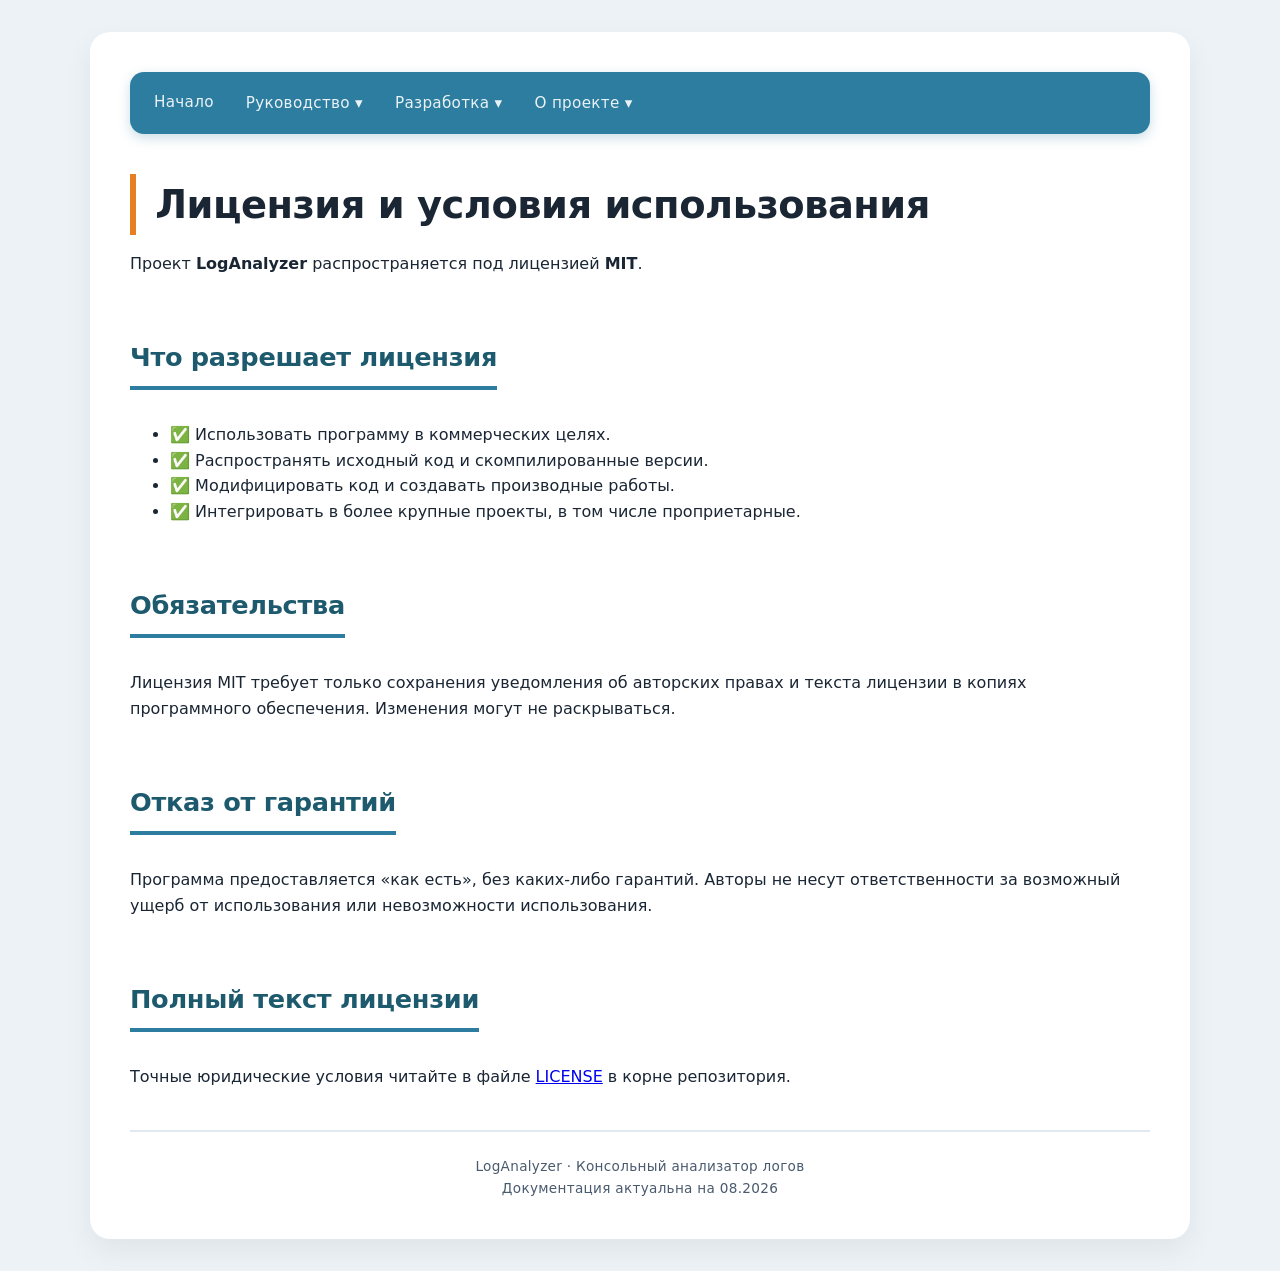
==== license.html @ 426ff7e9 "Добавлен веб-сайт в ветку gp-pages" ====
<!DOCTYPE html>
<html lang="ru">
<head>
    <meta charset="UTF-8">
    <meta name="viewport" content="width=device-width, initial-scale=1.0">
    <title>Лицензия — LogAnalyzer</title>
    <link rel="stylesheet" href="styles.css">
</head>
<body>
<div class="container">
    <nav id="nav-placeholder"></nav>

    <h1>Лицензия и условия использования</h1>
    <p>
        Проект <strong>LogAnalyzer</strong> распространяется под лицензией
        <strong>MIT</strong>.
    </p>

    <h2>Что разрешает лицензия</h2>
    <ul>
        <li>✅ Использовать программу в коммерческих целях.</li>
        <li>✅ Распространять исходный код и скомпилированные версии.</li>
        <li>✅ Модифицировать код и создавать производные работы.</li>
        <li>✅ Интегрировать в более крупные проекты, в том числе проприетарные.</li>
    </ul>

    <h2>Обязательства</h2>
    <p>
        Лицензия MIT требует только сохранения уведомления об авторских правах и текста лицензии
        в копиях программного обеспечения. Изменения могут не раскрываться.
    </p>

    <h2>Отказ от гарантий</h2>
    <p>
        Программа предоставляется «как есть», без каких-либо гарантий. Авторы не несут
        ответственности за возможный ущерб от использования или невозможности использования.
    </p>

    <h2>Полный текст лицензии</h2>
    <p>
        Точные юридические условия читайте в файле <a href="https://github.com/ваш-username/LogAnalyzer/blob/main/LICENSE" target="_blank">LICENSE</a>
        в корне репозитория.
    </p>

    <div id="footer-placeholder"></div>
</div>
<script src="loadTopBottom.js"></script>
</body>
</html>
---- styles.css ----
/* ========================================
   БАЗОВЫЕ СТИЛИ
   ======================================== */
:root {
    --primary: #2c7da0;
    --primary-dark: #1e5a6e;
    --accent-orange: #e67e22;
    --accent-green: #27ae60;
    --accent-red: #c0392b;
    --bg-light: #f8faff;
    --text-dark: #1a2634;
    --text-muted: #4a5a6e;
    --border-light: #e2e8f0;
    --shadow-card: 0 12px 30px rgba(0, 0, 0, 0.06);
    --shadow-hover: 0 16px 40px rgba(44, 125, 160, 0.12);
}

body {
    font-family: 'Segoe UI', Roboto, system-ui, sans-serif;
    max-width: 1100px;
    margin: 2rem auto;
    padding: 0 20px;
    background-color: #edf2f7;
    color: var(--text-dark);
    line-height: 1.6;
}

.container {
    background: #ffffff;
    border-radius: 20px;
    box-shadow: var(--shadow-card);
    padding: 2.5rem;
    transition: box-shadow 0.3s ease;
}

/* ========================================
   НАВИГАЦИЯ
   ======================================== */
nav {
    background: var(--primary);
    padding: 0.6rem 1.5rem;
    border-radius: 14px;
    margin-bottom: 2.5rem;
    display: flex;
    gap: 2rem;
    flex-wrap: wrap;
    align-items: center;
    box-shadow: 0 4px 12px rgba(44, 125, 160, 0.25);
}

nav a {
    color: rgba(255, 255, 255, 0.9);
    text-decoration: none;
    font-weight: 500;
    padding: 0.5rem 0;
    border-bottom: 2px solid transparent;
    transition: all 0.2s;
    font-size: 0.95rem;
    letter-spacing: 0.3px;
}

nav a:hover {
    color: #ffffff;
    border-bottom-color: #ffffff;
    opacity: 1;
}

.dropbtn {
    cursor: pointer;
    color: rgba(255, 255, 255, 0.9);
    font-weight: 500;
    padding: 0.5rem 0;
}

.dropdown-content {
    display: none;
    position: absolute;
    background: #ffffff;
    min-width: 220px;
    border-radius: 12px;
    z-index: 100;
    padding: 0.5rem 0;
    box-shadow: 0 12px 30px rgba(0, 0, 0, 0.12);
    border: 1px solid var(--border-light);
}

.dropdown-content a {
    color: var(--text-dark);
    padding: 0.6rem 1.5rem;
    display: block;
    font-weight: 400;
    border-bottom: none;
}

.dropdown-content a:hover {
    background: var(--bg-light);
    color: var(--primary);
    border-bottom: none;
}

.dropdown:hover .dropdown-content {
    display: block;
}

/* ========================================
   ЗАГОЛОВКИ
   ======================================== */
h1 {
    font-size: 2.4rem;
    font-weight: 700;
    margin-top: 0;
    margin-bottom: 0.5rem;
    color: var(--text-dark);
    letter-spacing: -0.5px;
    border-left: 6px solid var(--accent-orange);
    padding-left: 1.2rem;
}

h2 {
    font-size: 1.6rem;
    font-weight: 600;
    margin-top: 2.8rem;
    margin-bottom: 1rem;
    color: var(--primary-dark);
    padding-bottom: 0.5rem;
    border-bottom: 4px solid var(--primary);
    display: inline-block;
    letter-spacing: -0.3px;
}

h3 {
    font-size: 1.2rem;
    font-weight: 600;
    color: var(--text-dark);
    margin: 1.5rem 0 0.5rem 0;
}

/* ========================================
   ТЕКСТ И ВЫДЕЛЕНИЯ
   ======================================== */
.lead {
    font-size: 1.2rem;
    font-weight: 400;
    color: var(--text-muted);
    border-left: 4px solid var(--primary);
    padding-left: 1.5rem;
    margin: 1.5rem 0;
    background: var(--bg-light);
    padding: 1rem 1.5rem;
    border-radius: 0 12px 12px 0;
}

.accent {
    color: var(--primary);
    font-weight: 700;
    border-bottom: 2px solid var(--accent-orange);
    padding-bottom: 1px;
}

.highlight {
    font-weight: 700;
    color: #ffffff;
    background: var(--primary);
    padding: 0.1rem 0.5rem;
    border-radius: 6px;
    font-size: 0.9em;
}

.text-success {
    color: var(--accent-green);
    font-weight: 600;
}

.text-warning {
    color: var(--accent-orange);
    font-weight: 600;
}

.text-danger {
    color: var(--accent-red);
    font-weight: 600;
}

/* Список с контрастными маркерами */
.feature-list {
    list-style: none;
    padding-left: 0;
}

.feature-list li {
    padding: 0.5rem 0 0.5rem 2.2rem;
    position: relative;
    font-weight: 450;
    border-bottom: 1px solid var(--bg-light);
}

.feature-list li::before {
    content: "";
    position: absolute;
    left: 0;
    top: 0.8rem;
    width: 14px;
    height: 14px;
    background: var(--primary);
    border-radius: 4px;
    transform: rotate(45deg);
    opacity: 0.7;
}

.feature-list li:last-child {
    border-bottom: none;
}

/* ========================================
   БЛОКИ (заметки, предупреждения)
   ======================================== */
.note {
    padding: 1.2rem 1.8rem;
    border-radius: 14px;
    margin: 1.8rem 0;
    border-left: 6px solid var(--primary);
    background: var(--bg-light);
    font-weight: 450;
}

.note-warning {
    border-left-color: var(--accent-orange);
    background: #fef9f0;
}

.note-success {
    border-left-color: var(--accent-green);
    background: #f0faf4;
}

.note-danger {
    border-left-color: var(--accent-red);
    background: #fdf0ee;
}

.note strong {
    color: var(--text-dark);
    font-size: 1.05rem;
    display: block;
    margin-bottom: 0.3rem;
}

/* ========================================
   КОД
   ======================================== */
code {
    background: #eef2f7;
    padding: 0.2rem 0.6rem;
    border-radius: 8px;
    font-family: 'Fira Code', 'Cascadia Code', monospace;
    font-size: 0.85em;
    color: var(--accent-red);
    font-weight: 500;
}

pre {
    background: #1a2634;
    color: #e2e8f0;
    padding: 1.5rem;
    border-radius: 16px;
    overflow-x: auto;
    font-family: 'Fira Code', monospace;
    font-size: 0.85rem;
    line-height: 1.7;
    margin: 1.5rem 0;
    box-shadow: inset 0 2px 8px rgba(0, 0, 0, 0.4);
    border: 1px solid #2d3e56;
}

.cmd-comment {
    color: #6a8ca0;
    font-style: italic;
}

.cmd-arg {
    color: #f4b942;
    font-weight: 600;
}

.cmd-flag {
    color: #7ec8e3;
    font-weight: 600;
}

/* ========================================
   ТАБЛИЦЫ
   ======================================== */
table {
    width: 100%;
    border-collapse: collapse;
    margin: 1.5rem 0;
    background: #ffffff;
    border-radius: 14px;
    overflow: hidden;
    box-shadow: 0 2px 8px rgba(0, 0, 0, 0.04);
    border: 1px solid var(--border-light);
}

th {
    background: var(--primary);
    color: #ffffff;
    font-weight: 600;
    padding: 14px 18px;
    text-align: left;
    font-size: 0.95rem;
}

td {
    padding: 12px 18px;
    border-bottom: 1px solid var(--border-light);
    background: #ffffff;
}

tr:hover td {
    background: var(--bg-light);
}

tr:last-child td {
    border-bottom: none;
}

/* ========================================
   КНОПКИ
   ======================================== */
.btn {
    background: var(--primary);
    color: white;
    border: none;
    padding: 10px 22px;
    border-radius: 10px;
    cursor: pointer;
    font-weight: 600;
    font-size: 0.95rem;
    transition: all 0.25s;
    box-shadow: 0 4px 8px rgba(44, 125, 160, 0.2);
    display: inline-block;
}

.btn:hover {
    background: var(--primary-dark);
    transform: translateY(-2px);
    box-shadow: 0 8px 18px rgba(44, 125, 160, 0.3);
}

.btn-small {
    padding: 5px 14px;
    font-size: 0.8rem;
}

.btn-success {
    background: var(--accent-green);
}

.btn-success:hover {
    background: #1e8449;
}

/* ========================================
   ССЫЛКИ
   ======================================== */
.doc-link {
    font-weight: 600;
    color: var(--primary);
    text-decoration: none;
    border-bottom: 3px solid transparent;
    transition: all 0.2s;
}

.doc-link:hover {
    border-bottom-color: var(--accent-orange);
    color: var(--primary-dark);
}

.nav-links {
    font-size: 1.05rem;
    line-height: 1.8;
}

/* ========================================
   ФУТЕР
   ======================================== */
footer {
    margin-top: 2.5rem;
    font-size: 0.85rem;
    color: var(--text-muted);
    text-align: center;
    border-top: 2px solid var(--border-light);
    padding-top: 1.5rem;
    letter-spacing: 0.3px;
}

/* ========================================
   АДАПТИВ (мобильные)
   ======================================== */
@media (max-width: 700px) {
    .container {
        padding: 1.5rem;
    }

    h1 {
        font-size: 1.8rem;
    }

    nav {
        flex-direction: column;
        align-items: stretch;
        gap: 0.2rem;
    }

    .menu-toggle {
        display: inline-block;
        cursor: pointer;
        font-size: 1.5rem;
        color: white;
        align-self: center;
    }

    nav > a,
    nav > .dropdown {
        display: none;
    }

    nav.responsive > a,
    nav.responsive > .dropdown {
        display: block;
        width: 100%;
    }

    .dropdown-content {
        position: static;
        box-shadow: none;
        border: none;
        background: rgba(255, 255, 255, 0.1);
    }

    .dropdown-content a {
        color: white;
    }

    .dropdown-content a:hover {
        background: rgba(255, 255, 255, 0.1);
    }

    th, td {
        padding: 10px;
    }

    pre {
        font-size: 0.75rem;
        padding: 1rem;
    }
}

/* ========================================
   ДОПОЛНИТЕЛЬНО: скрытый гамбургер (по умолчанию)
   ======================================== */
.menu-toggle {
    display: none;
}

/* Показываем гамбургер только на мобильных (уже через медиа-запрос) */
@media (max-width: 700px) {
    .menu-toggle {
        display: inline-block;
    }
}
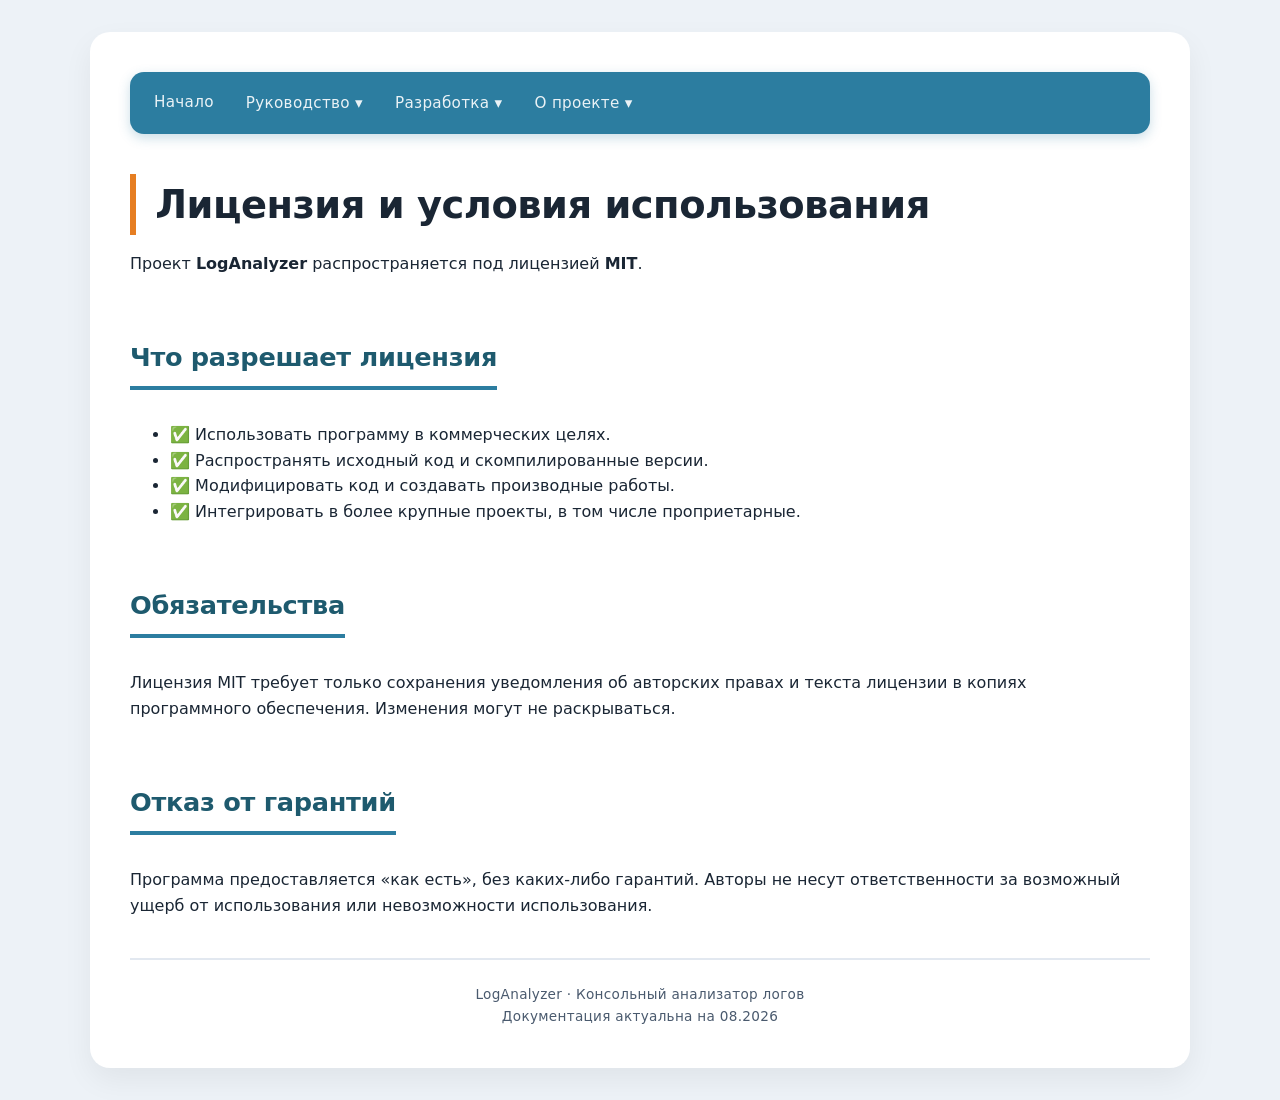
==== commit b0085894: "Update license.html" ====
--- a/license.html
+++ b/license.html
@@ -37,14 +37,10 @@
         ответственности за возможный ущерб от использования или невозможности использования.
     </p>
 
-    <h2>Полный текст лицензии</h2>
-    <p>
-        Точные юридические условия читайте в файле <a href="https://github.com/ваш-username/LogAnalyzer/blob/main/LICENSE" target="_blank">LICENSE</a>
-        в корне репозитория.
-    </p>
+   
 
     <div id="footer-placeholder"></div>
 </div>
 <script src="loadTopBottom.js"></script>
 </body>
-</html>+</html>
